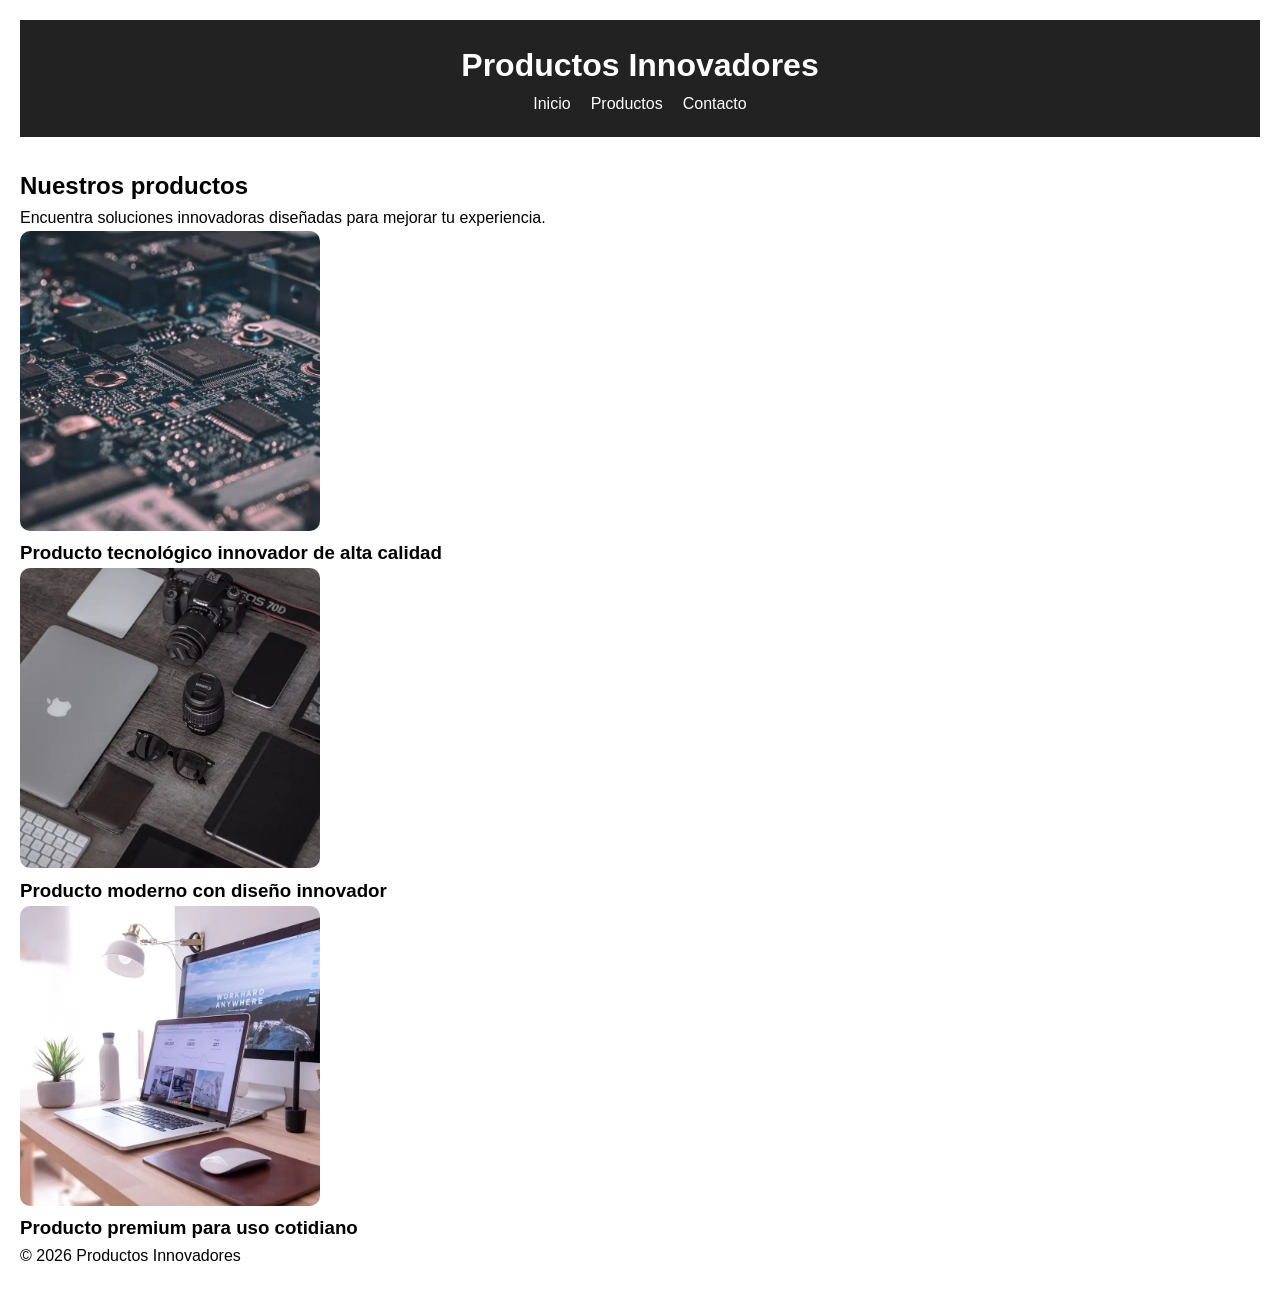
==== index.html @ dd4b87a2 "Primer INtento, Maqueta 1" ====
<!DOCTYPE html>

<html lang="es">

<head>


<meta charset="UTF-8">


<meta name="viewport" content="width=device-width, initial-scale=1.0">


<title>
Productos Innovadores | Calidad y Tecnología
</title>


<meta 
name="description" 
content="Descubre productos innovadores con diseños modernos, calidad superior y soluciones para tu día a día."
>


<meta 
name="keywords" 
content="productos, tecnología, innovación, calidad"
>


<meta name="author" content="Productos Innovadores">


<link rel="canonical" href="https://www.productosinnovadores.com/">


<link rel="stylesheet" href="css/styles.css">


</head>


<body>


<header>


<h1>
Productos Innovadores
</h1>


<nav>

<ul>

<li>
<a href="index.html">
Inicio
</a>
</li>


<li>
<a href="productos.html">
Productos
</a>
</li>


<li>
<a href="contacto.html">
Contacto
</a>
</li>


</ul>


</nav>


</header>



<main>


<section>


<h2>
Nuestros productos
</h2>


<p>
Encuentra soluciones innovadoras diseñadas para mejorar tu experiencia.
</p>



<img 
src="img/Tecnologico.webp"
alt="Producto tecnológico innovador de alta calidad"
loading="lazy"
>
<H3>Producto tecnológico innovador de alta calidad</H3>



<img 
src="img/Prod-modernos.webp"
alt="Producto moderno con diseño innovador"
loading="lazy"
>
<h3>Producto moderno con diseño innovador</h3>


<img 
src="img/Prod-Uso-DIario.webp"
alt="Producto premium para uso cotidiano"
loading="lazy"
>
<h3>Producto premium para uso cotidiano</h3>

</section>


</main>



<footer>


<p>
© 2026 Productos Innovadores
</p>


</footer>


</body>


</html>
---- css/styles.css ----
*{
margin:0;
padding:0;
box-sizing:border-box;
}


body{

font-family:Arial, sans-serif;

line-height:1.6;

padding:20px;

}



header{

background:#222;

color:white;

padding:20px;

text-align:center;

}



nav ul{

display:flex;

justify-content:center;

gap:20px;

list-style:none;

}



nav a{

color:white;

text-decoration:none;

}



main{

margin-top:30px;

}



img{

width:300px;

height:300px;

object-fit:cover;

border-radius:10px;

}



form{

display:flex;

flex-direction:column;

gap:15px;

max-width:400px;

}



input, textarea, button{

padding:10px;

}



button{

cursor:pointer;

}
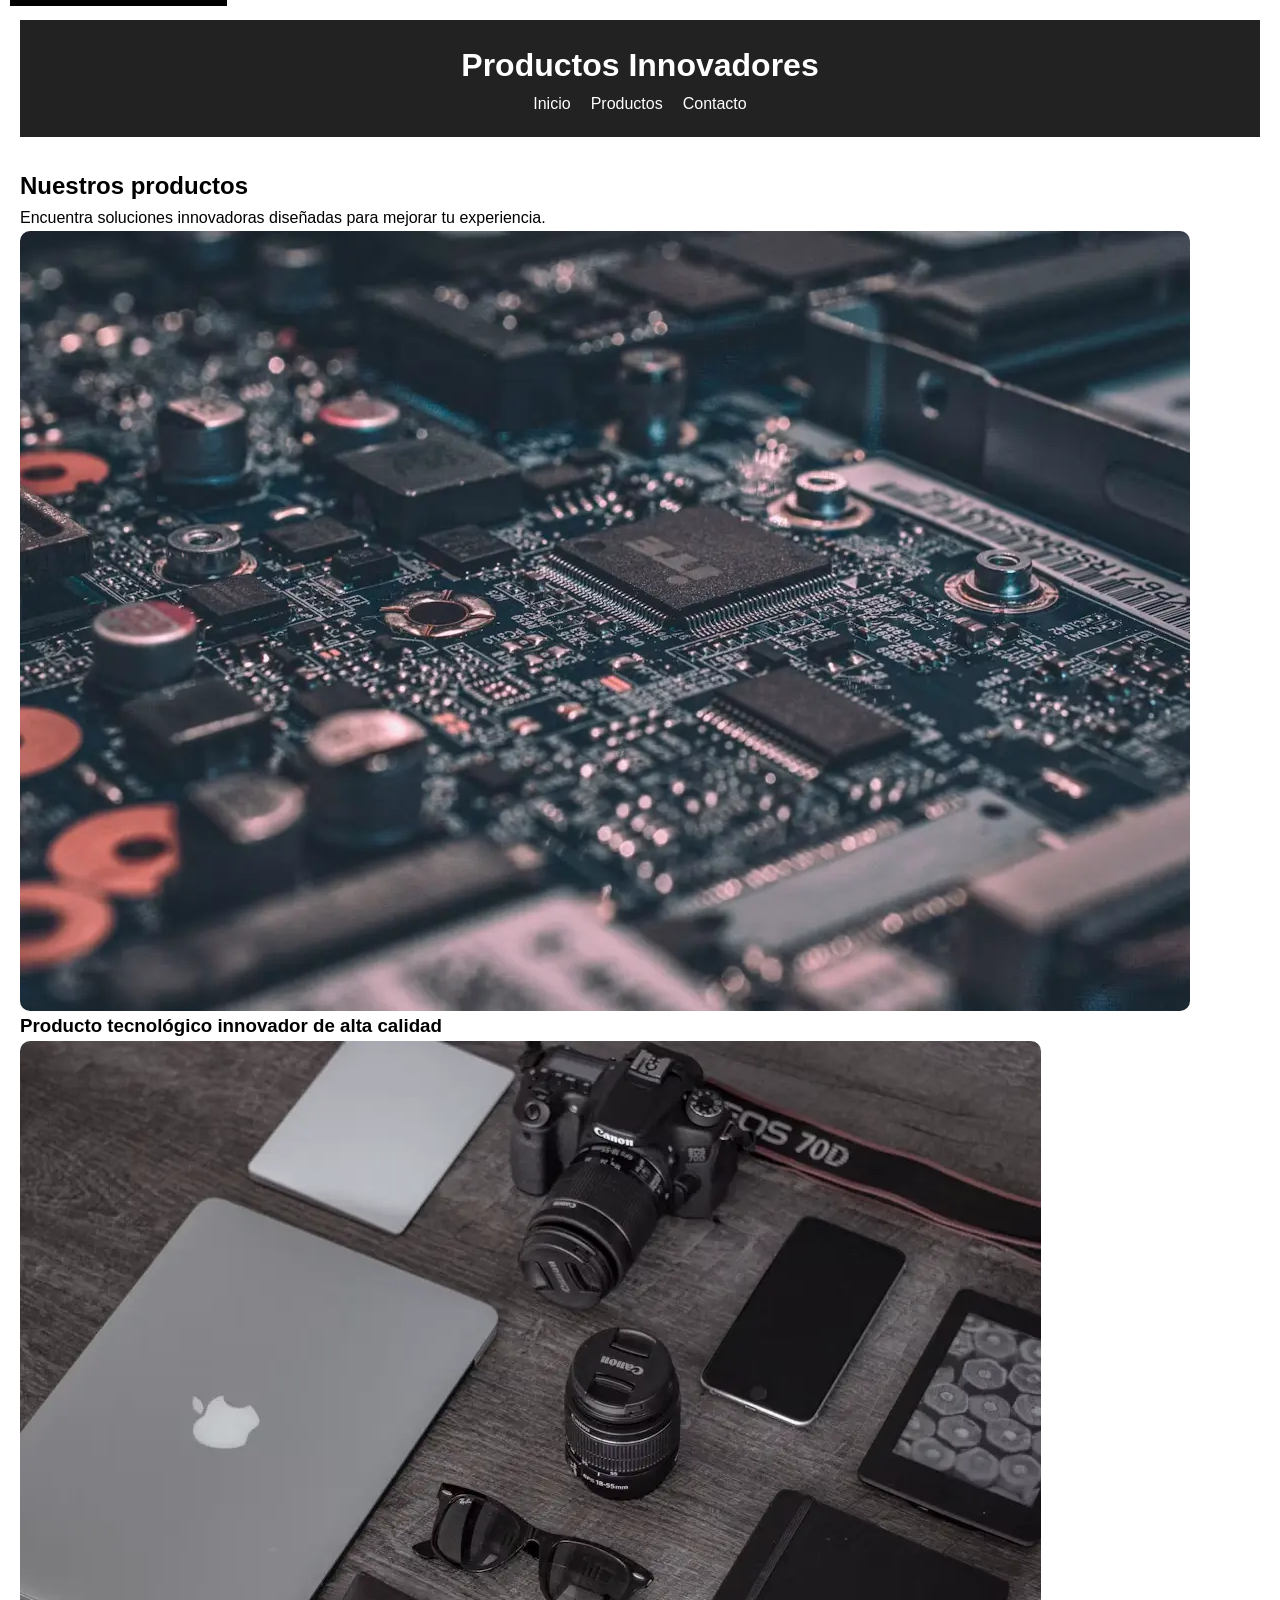
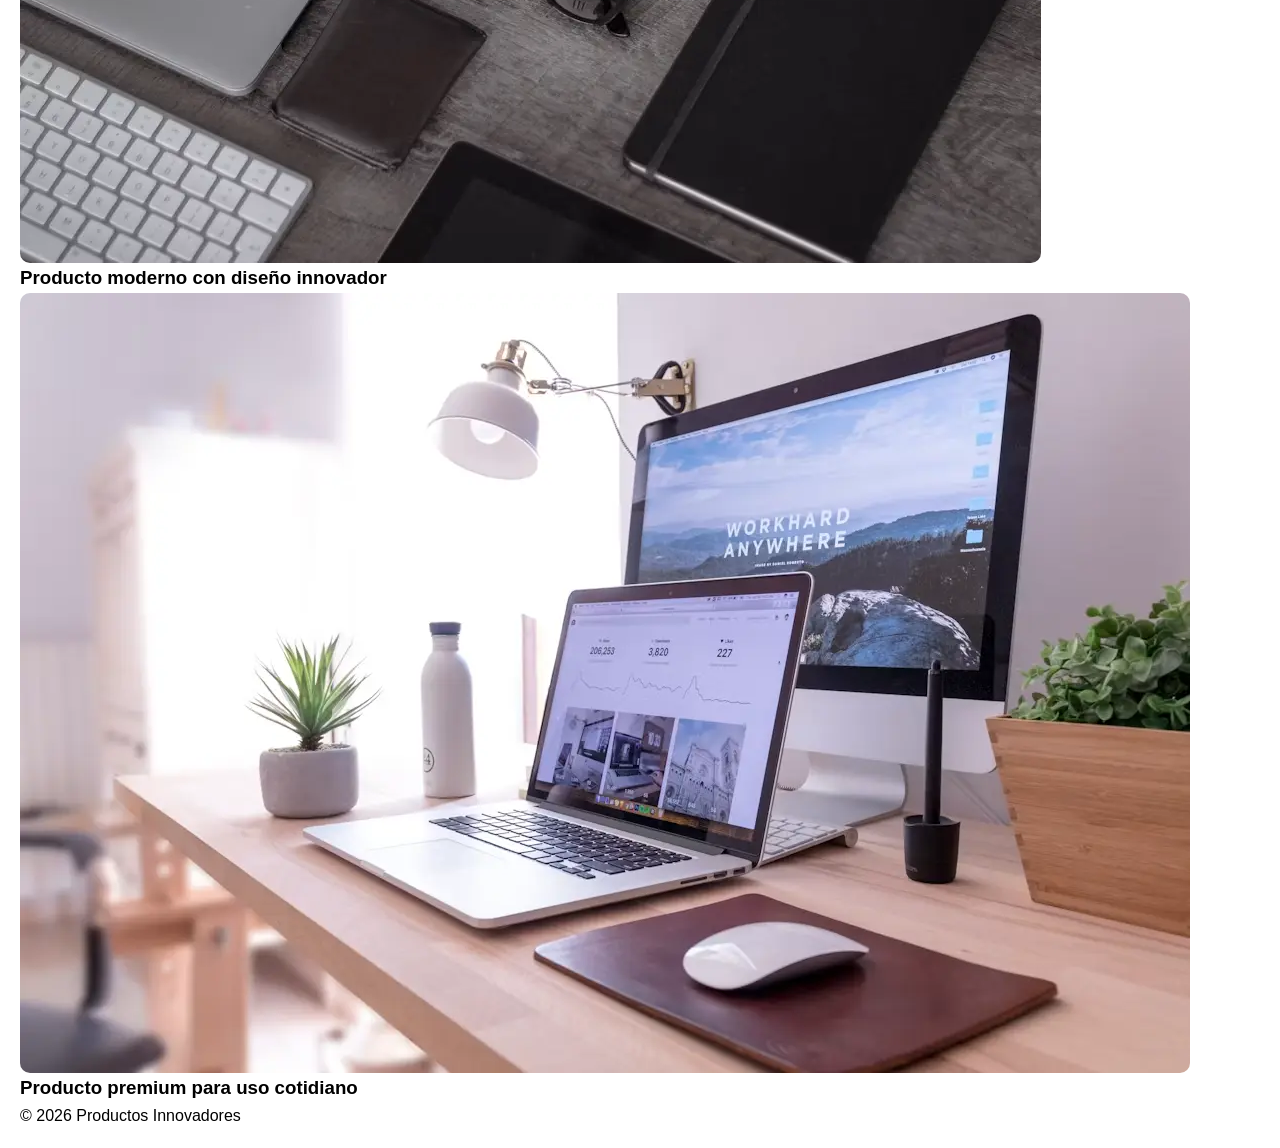
==== commit 71e66d22: "Mejoras a todo" ====
--- a/index.html
+++ b/index.html
@@ -41,7 +41,9 @@
 
 
 <body>
-
+<a class="skip-link" href="#contenido">
+    Saltar al contenido principal
+</a>
 
 <header>
 
--- a/css/styles.css
+++ b/css/styles.css
@@ -65,9 +65,11 @@
 
 img{
 
-width:300px;
-
-height:300px;
+max-width:100%;
+
+height:auto;
+
+display:block;
 
 object-fit:cover;
 
@@ -77,6 +79,7 @@
 
 
 
+
 form{
 
 display:flex;
@@ -103,4 +106,135 @@
 
 cursor:pointer;
 
+}
+/* ================================
+   RESPONSIVE DESIGN
+================================ */
+
+
+/* Tablets */
+
+@media (max-width: 992px){
+
+    nav ul{
+
+        flex-wrap: wrap;
+        justify-content: center;
+
+    }
+
+
+    main{
+
+        padding:20px;
+
+    }
+
+
+    img{
+
+        max-width:80%;
+
+    }
+
+
+}
+
+
+/* Celulares */
+
+@media (max-width: 576px){
+
+    body{
+
+        padding:10px;
+
+    }
+
+
+    header h1{
+
+        font-size:24px;
+
+    }
+
+
+    nav ul{
+
+        flex-direction:column;
+        align-items:center;
+        gap:10px;
+
+    }
+
+
+    main{
+
+        width:100%;
+
+    }
+
+
+    img{
+
+        width:100%;
+        height:auto;
+
+    }
+
+
+    form{
+
+        width:100%;
+
+    }
+
+
+    input,
+    textarea,
+    button{
+
+        width:100%;
+
+    }
+
+}
+/* ================================
+   FOCUS ACCESSIBILITY
+================================ */
+
+
+a:focus-visible,
+button:focus-visible,
+input:focus-visible,
+textarea:focus-visible{
+
+    outline:3px solid #005fcc;
+
+    outline-offset:3px;
+
+}
+.skip-link{
+
+position:absolute;
+
+top:-40px;
+
+left:10px;
+
+background:#000;
+
+color:#fff;
+
+padding:10px;
+
+z-index:100;
+
+}
+
+
+.skip-link:focus{
+
+top:10px;
+
 }
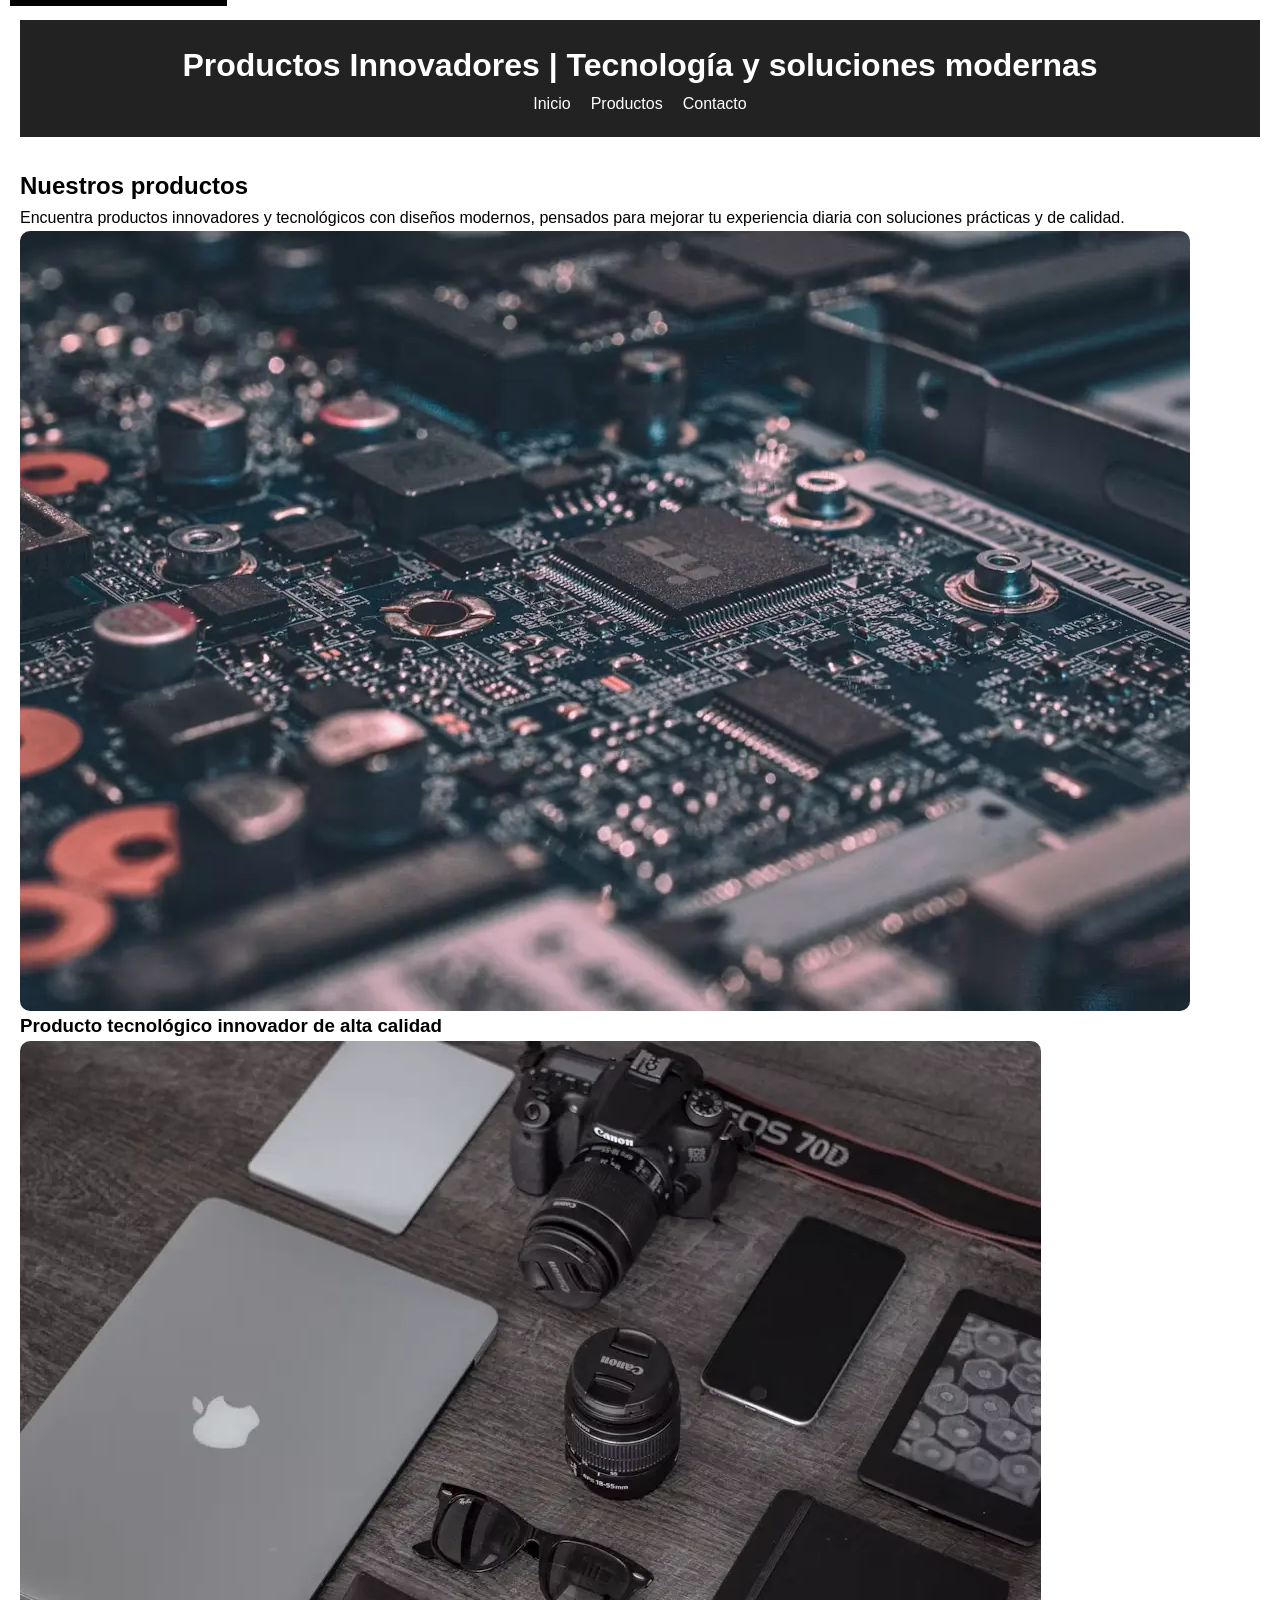
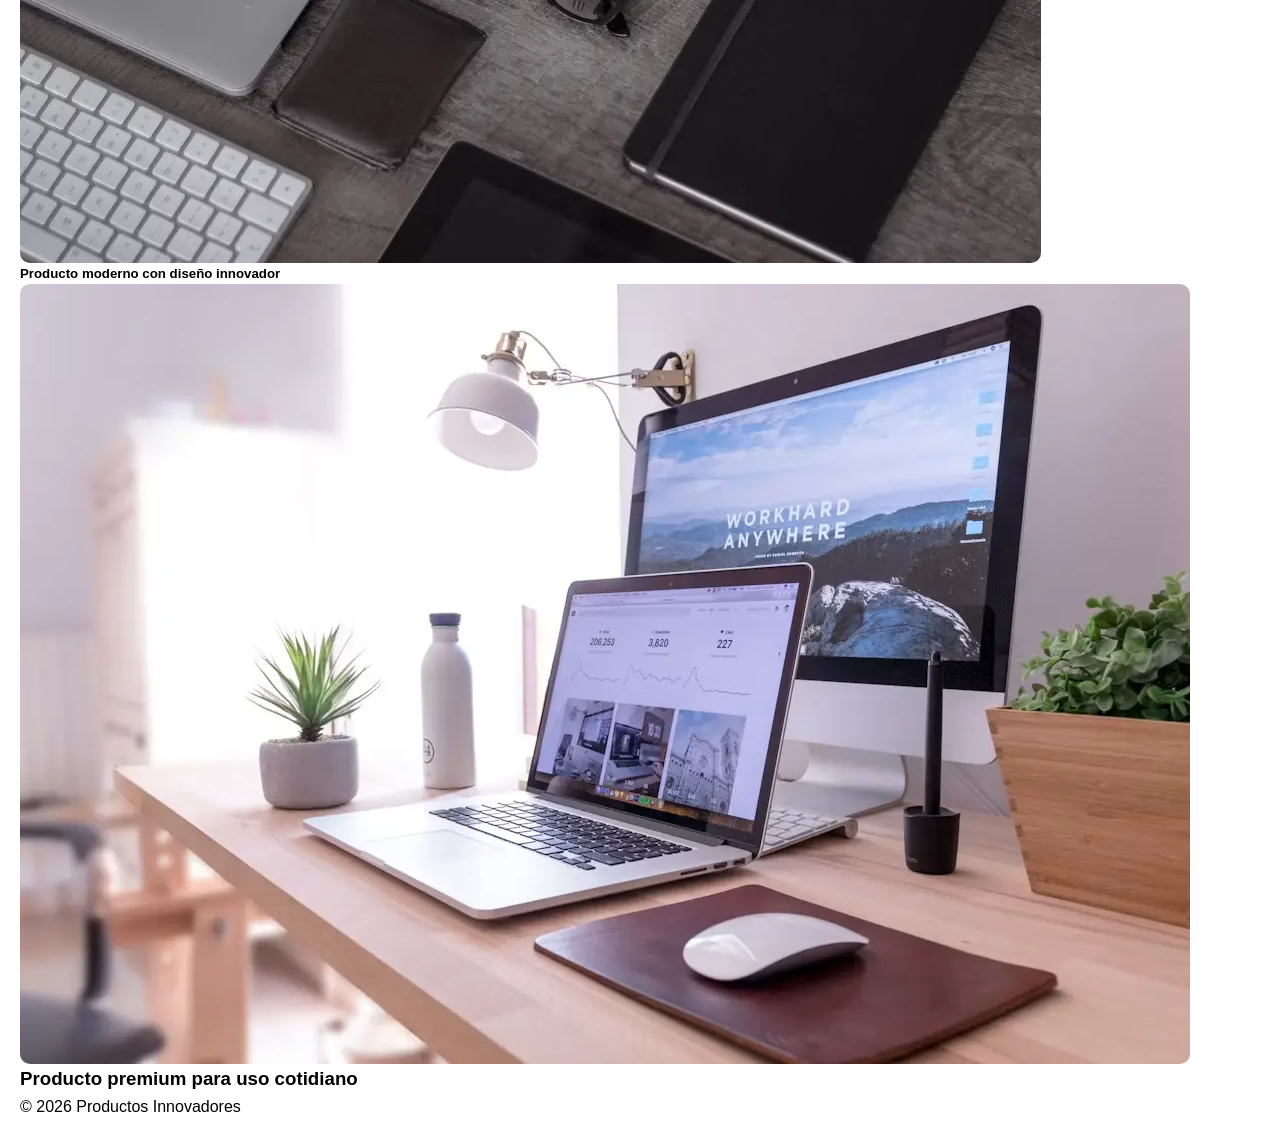
==== commit fffa8679: "Primer Entrega solo cambiando detallitos" ====
--- a/index.html
+++ b/index.html
@@ -12,13 +12,13 @@
 
 
 <title>
-Productos Innovadores | Calidad y Tecnología
+Productos Innovadores | Tecnología y soluciones modernas
 </title>
 
 
 <meta 
-name="description" 
-content="Descubre productos innovadores con diseños modernos, calidad superior y soluciones para tu día a día."
+name="description"
+content="Descubre productos innovadores y tecnológicos con diseños modernos, calidad superior y soluciones para tu día a día."
 >
 
 
@@ -46,13 +46,7 @@
 </a>
 
 <header>
-
-
-<h1>
-Productos Innovadores
-</h1>
-
-
+<h1>Productos Innovadores | Tecnología y soluciones modernas</h1>
 <nav>
 
 <ul>
@@ -76,35 +70,17 @@
 Contacto
 </a>
 </li>
-
-
 </ul>
-
-
 </nav>
-
-
 </header>
-
-
-
 <main>
-
-
 <section>
-
-
 <h2>
 Nuestros productos
 </h2>
-
-
 <p>
-Encuentra soluciones innovadoras diseñadas para mejorar tu experiencia.
+Encuentra productos innovadores y tecnológicos con diseños modernos, pensados para mejorar tu experiencia diaria con soluciones prácticas y de calidad.
 </p>
-
-
-
 <img 
 src="img/Tecnologico.webp"
 alt="Producto tecnológico innovador de alta calidad"
@@ -119,7 +95,7 @@
 alt="Producto moderno con diseño innovador"
 loading="lazy"
 >
-<h3>Producto moderno con diseño innovador</h3>
+<h5>Producto moderno con diseño innovador</h5>
 
 
 <img 
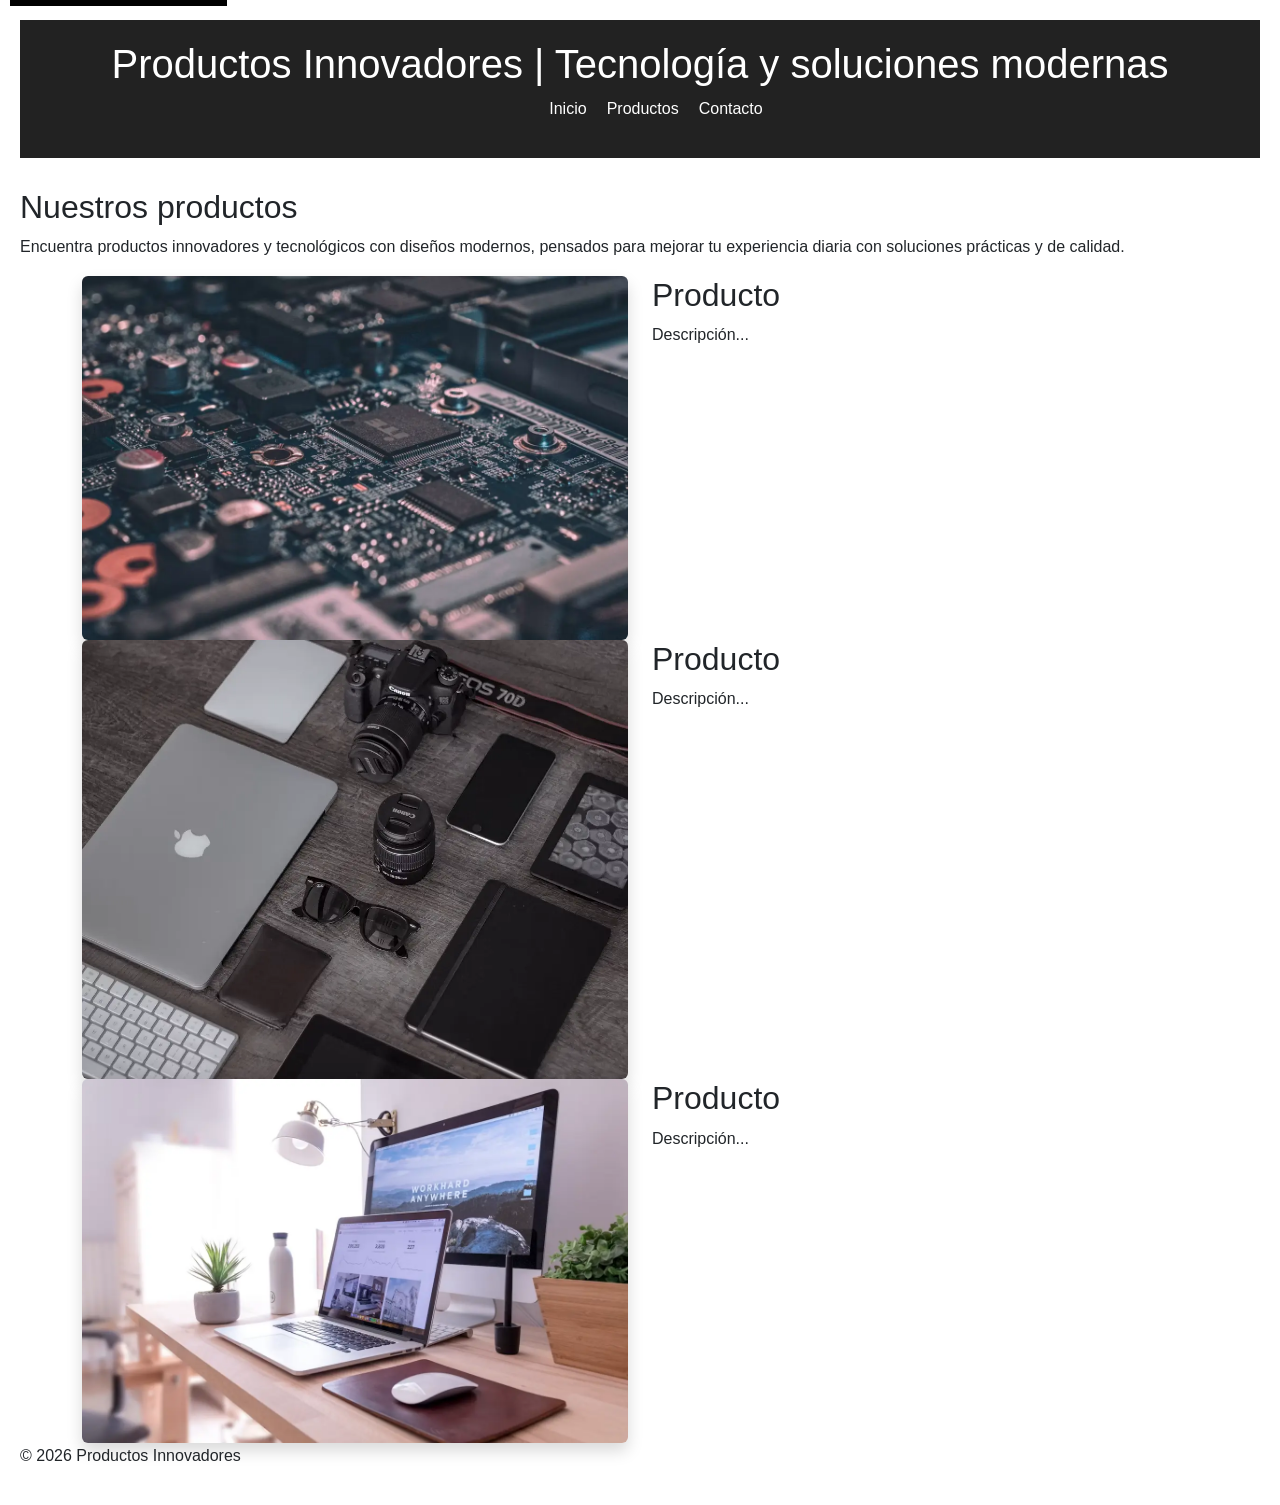
==== commit 56c3ff9b: "Vincule Netlify con GitHub" ====
--- a/index.html
+++ b/index.html
@@ -3,7 +3,7 @@
 <html lang="es">
 
 <head>
-
+<link href="https://cdn.jsdelivr.net/npm/bootstrap@5.3.7/dist/css/bootstrap.min.css" rel="stylesheet">
 
 <meta charset="UTF-8">
 
@@ -81,30 +81,74 @@
 <p>
 Encuentra productos innovadores y tecnológicos con diseños modernos, pensados para mejorar tu experiencia diaria con soluciones prácticas y de calidad.
 </p>
-<img 
-src="img/Tecnologico.webp"
-alt="Producto tecnológico innovador de alta calidad"
-loading="lazy"
->
-<H3>Producto tecnológico innovador de alta calidad</H3>
+<div class="container">
+
+<div class="row">
+
+<div class="col-md-6">
+
+<img class="img-fluid rounded shadow" src="img/Tecnologico.webp">
+
+</div>
+
+<div class="col-md-6">
+
+<h2>Producto</h2>
+
+<p>Descripción...</p>
+
+</div>
+
+</div>
+
+</div>
 
 
 
-<img 
-src="img/Prod-modernos.webp"
-alt="Producto moderno con diseño innovador"
-loading="lazy"
->
-<h5>Producto moderno con diseño innovador</h5>
+<div class="container">
+
+<div class="row">
+
+<div class="col-md-6">
+
+<img class="img-fluid rounded shadow" src="img/Prod-modernos.webp">
+
+</div>
+
+<div class="col-md-6">
+
+<h2>Producto</h2>
+
+<p>Descripción...</p>
+
+</div>
+
+</div>
+
+</div>
 
 
-<img 
-src="img/Prod-Uso-DIario.webp"
-alt="Producto premium para uso cotidiano"
-loading="lazy"
->
-<h3>Producto premium para uso cotidiano</h3>
+<div class="container">
 
+<div class="row">
+
+<div class="col-md-6">
+
+<img class="img-fluid rounded shadow" src="img/Prod-Uso-DIario.webp">
+
+</div>
+
+<div class="col-md-6">
+
+<h2>Producto</h2>
+
+<p>Descripción...</p>
+
+</div>
+
+</div>
+
+</div>
 </section>
 
 
@@ -122,7 +166,7 @@
 
 </footer>
 
-
+<script src="https://cdn.jsdelivr.net/npm/bootstrap@5.3.7/dist/js/bootstrap.bundle.min.js"></script>
 </body>
 
 
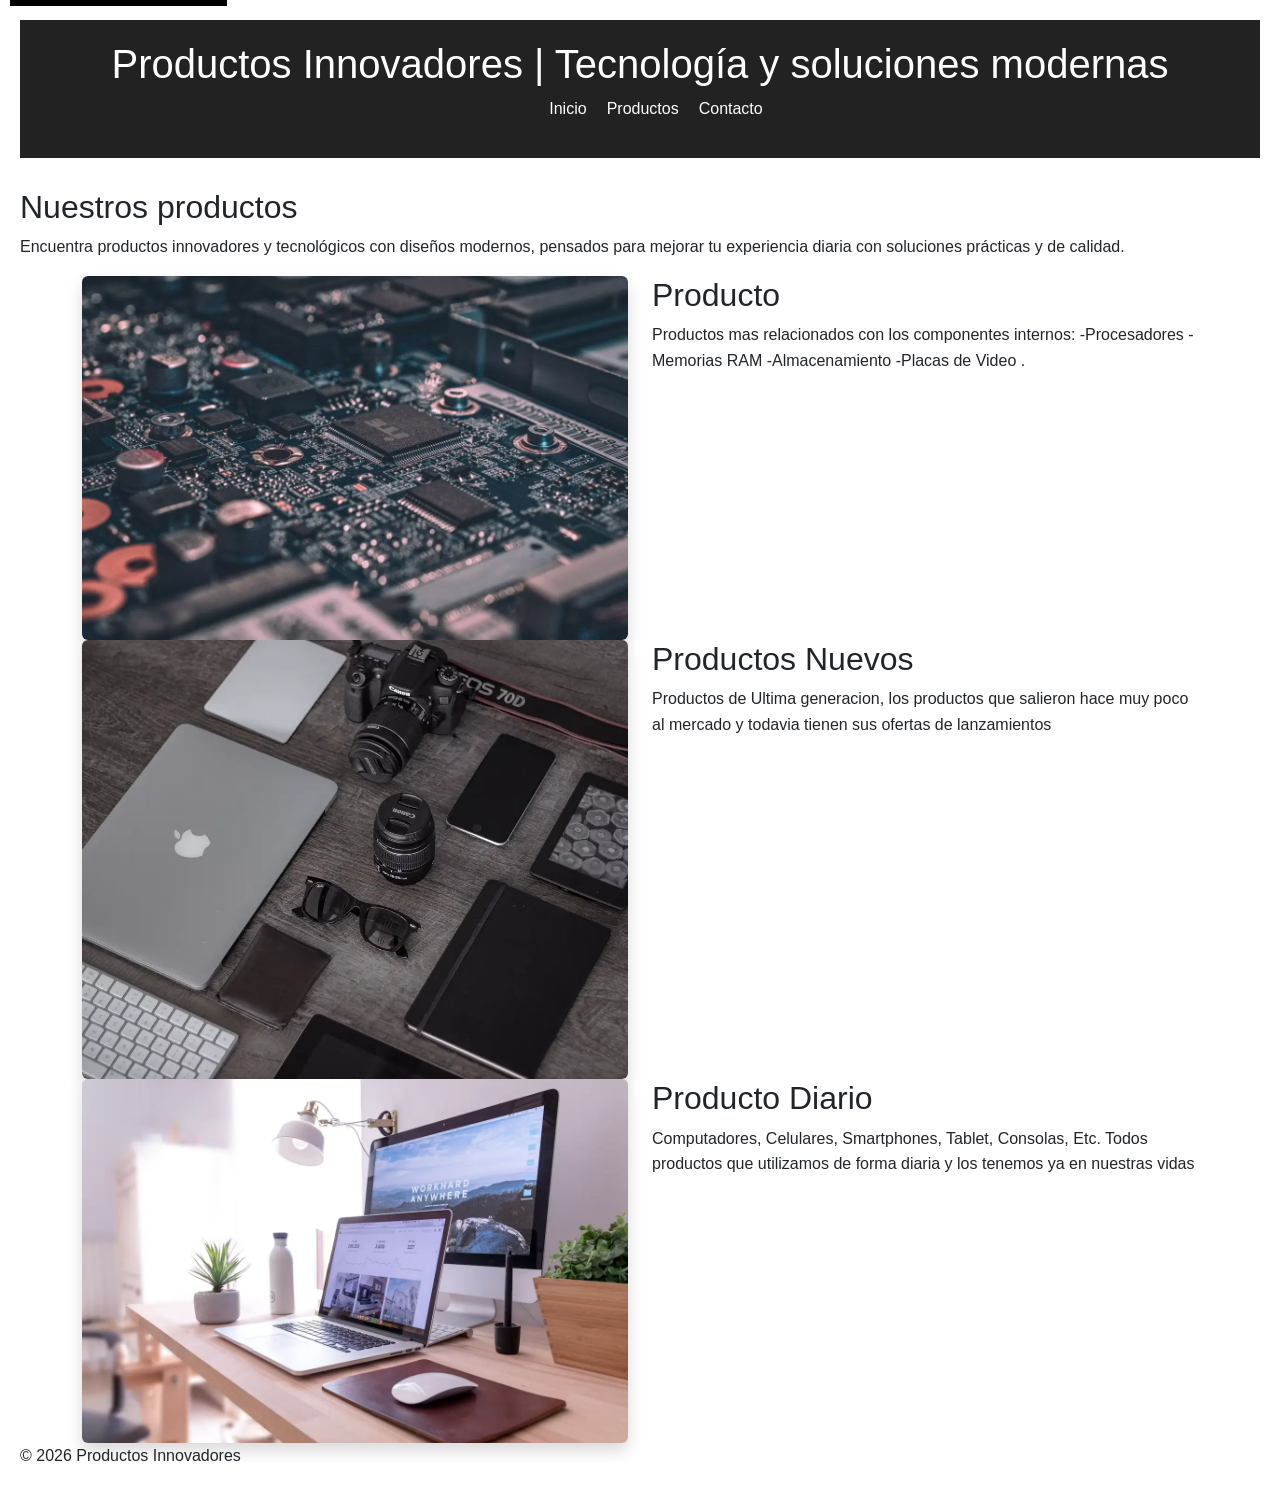
==== commit 8bc6b9c5: "Prueba Page" ====
--- a/index.html
+++ b/index.html
@@ -95,7 +95,12 @@
 
 <h2>Producto</h2>
 
-<p>Descripción...</p>
+<p>Productos mas relacionados con los componentes internos:
+    -Procesadores
+    -Memorias RAM
+    -Almacenamiento
+    -Placas de Video
+    .</p>
 
 </div>
 
@@ -117,9 +122,9 @@
 
 <div class="col-md-6">
 
-<h2>Producto</h2>
+<h2>Productos Nuevos</h2>
 
-<p>Descripción...</p>
+<p>Productos de Ultima generacion, los productos que salieron hace muy poco al mercado y todavia tienen sus ofertas de lanzamientos</p>
 
 </div>
 
@@ -140,9 +145,11 @@
 
 <div class="col-md-6">
 
-<h2>Producto</h2>
+<h2>Producto Diario</h2>
 
-<p>Descripción...</p>
+<p>Computadores, Celulares, Smartphones, Tablet, Consolas, Etc. Todos productos que utilizamos de forma diaria 
+    y los tenemos ya en nuestras vidas
+</p>
 
 </div>
 
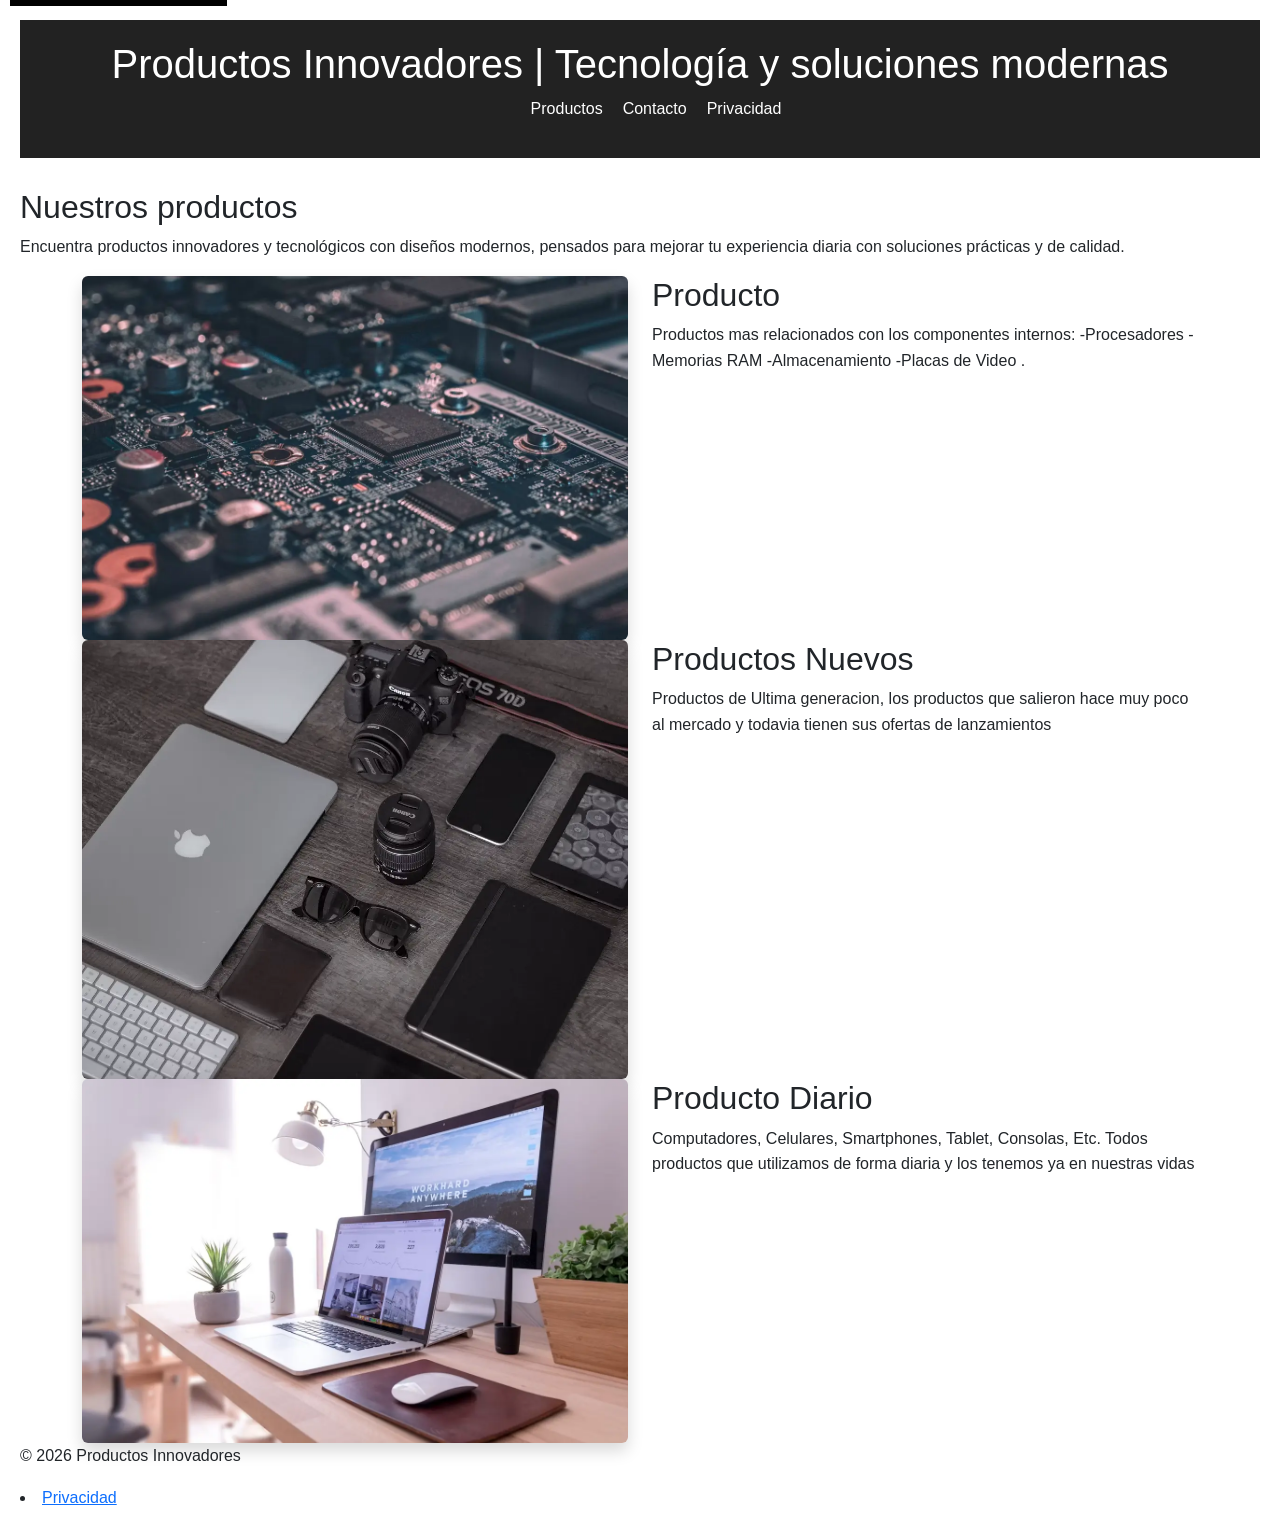
==== commit ccfc73c2: "Privacidad.Html" ====
--- a/index.html
+++ b/index.html
@@ -47,30 +47,23 @@
 
 <header>
 <h1>Productos Innovadores | Tecnología y soluciones modernas</h1>
-<nav>
+<nav aria-label="Menú principal">
 
-<ul>
+    <ul>
+        <li>
+            <a href="productos.html">Productos</a>
+        </li>
 
-<li>
-<a href="index.html">
-Inicio
-</a>
-</li>
+        <li>
+            <a href="contacto.html">Contacto</a>
+        </li>
 
+        <li>
+            <a href="privacidad.html">Privacidad</a>
+        </li>
 
-<li>
-<a href="productos.html">
-Productos
-</a>
-</li>
+    </ul>
 
-
-<li>
-<a href="contacto.html">
-Contacto
-</a>
-</li>
-</ul>
 </nav>
 </header>
 <main>
@@ -169,7 +162,11 @@
 <p>
 © 2026 Productos Innovadores
 </p>
-
+<li>
+                    <a href="privacidad.html">
+                        Privacidad
+                    </a>
+                </li>
 
 </footer>
 
--- a/css/styles.css
+++ b/css/styles.css
@@ -237,4 +237,20 @@
 
 top:10px;
 
+}
+input:valid,
+textarea:valid {
+    border: 2px solid green;
+}
+
+input:invalid,
+textarea:invalid {
+    border: 2px solid red;
+}
+
+input:focus,
+textarea:focus {
+    outline: none;
+    border-color: #0d6efd;
+    box-shadow: 0 0 5px rgba(13,110,253,.4);
 }
